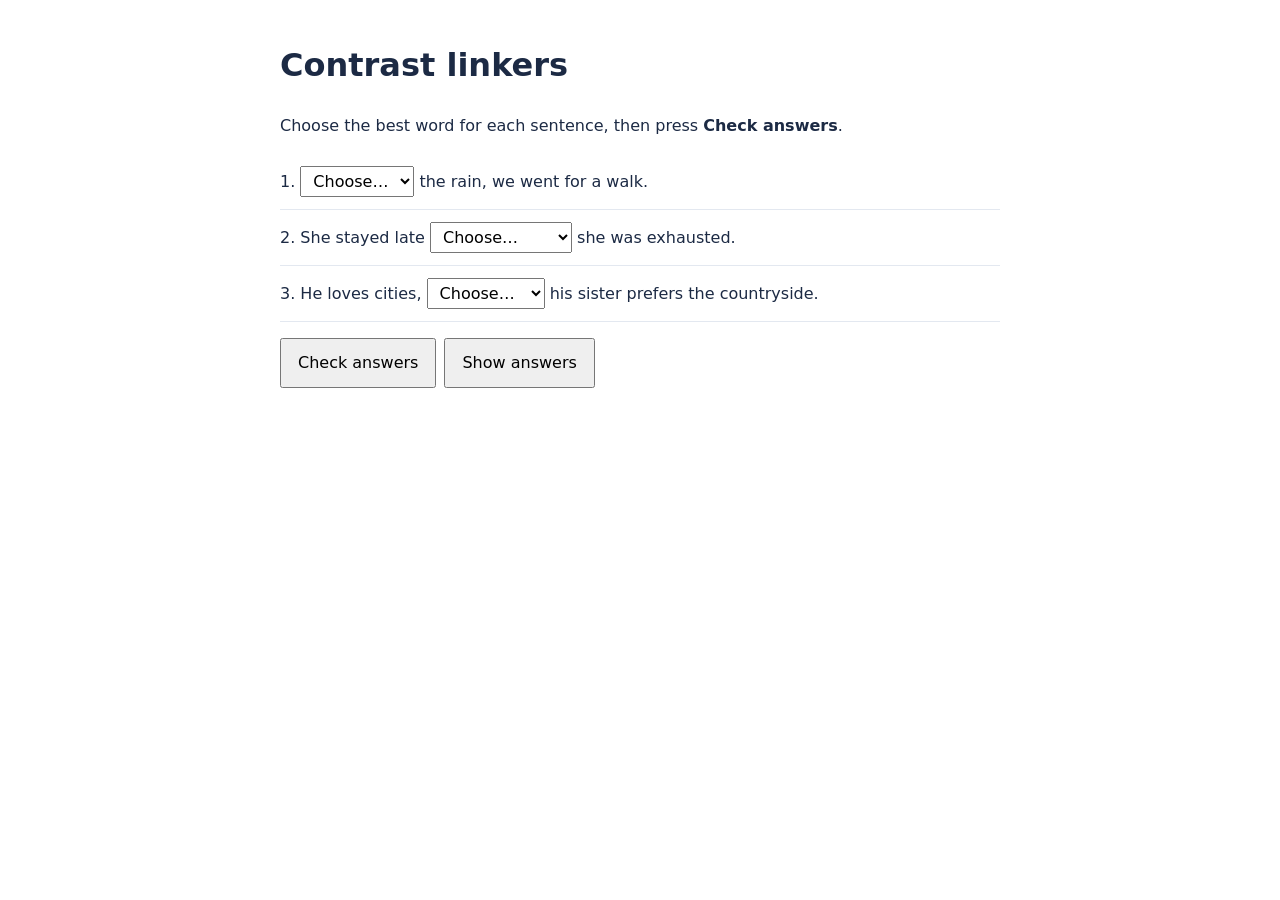
==== exercise-kit/example-exercise.html @ fbda2794 "Add the English studio website Static site for GitHub Pages: student area (classes, lessons, exercis" ====
<!DOCTYPE html>
<html lang="en">
<head>
<meta charset="utf-8">
<meta name="viewport" content="width=device-width, initial-scale=1">
<title>Example: contrast linkers</title>
<style>
  body { font-family: system-ui, sans-serif; max-width: 720px; margin: 40px auto; padding: 0 20px; color: #1c2a44; line-height: 1.6; }
  .q { padding: 12px 0; border-bottom: 1px solid #e3e8f0; }
  select { font: inherit; padding: 4px 8px; }
  .ok { color: #1a7f52; } .no { color: #c23a52; }
  button { font: inherit; padding: 10px 16px; margin-right: 8px; cursor: pointer; }
  #score { font-weight: 600; margin-top: 16px; }
</style>
</head>
<body>
<h1>Contrast linkers</h1>
<p>Choose the best word for each sentence, then press <strong>Check answers</strong>.</p>
<div id="items"></div>
<p><button id="check">Check answers</button><button id="show">Show answers</button></p>
<p id="score"></p>

<!-- 1. This line lets the exercise report its score to the website. -->
<script src="https://dasha-english-teacher.github.io/assets/report.js"></script>
<script>
  const items = [
    { before: '', after: ' the rain, we went for a walk.', options: ['Despite', 'Although', 'Whereas'], answer: 'Despite' },
    { before: 'She stayed late ', after: ' she was exhausted.', options: ['despite', 'even though', 'nevertheless'], answer: 'even though' },
    { before: 'He loves cities, ', after: ' his sister prefers the countryside.', options: ['whereas', 'despite', 'in spite of'], answer: 'whereas' },
  ];
  const box = document.getElementById('items');
  items.forEach((it, i) => {
    const div = document.createElement('div');
    div.className = 'q';
    div.innerHTML = `${i + 1}. ${it.before}<select id="s${i}"><option value="">Choose…</option>${it.options.map((o) => `<option>${o}</option>`).join('')}</select>${it.after} <span id="r${i}"></span>`;
    box.append(div);
  });

  document.getElementById('check').addEventListener('click', () => {
    let correct = 0;
    const answers = items.map((it, i) => {
      const value = document.getElementById('s' + i).value;
      const ok = value === it.answer;
      if (ok) correct++;
      const mark = document.getElementById('r' + i);
      mark.textContent = ok ? '✓' : '✗';
      mark.className = ok ? 'ok' : 'no';
      return { q: `${it.before}___${it.after}`, a: value, ok };
    });
    document.getElementById('score').textContent = `Score: ${correct} / ${items.length}`;
    // 2. Tell the website the score (and the answers).
    if (window.reportResult) reportResult(correct, items.length, answers);
  });

  document.getElementById('show').addEventListener('click', () => {
    // 3. Tell the website the student opened the answer key.
    if (window.reportAnswerKeyShown) reportAnswerKeyShown();
    items.forEach((it, i) => { document.getElementById('s' + i).value = it.answer; });
  });
</script>
</body>
</html>
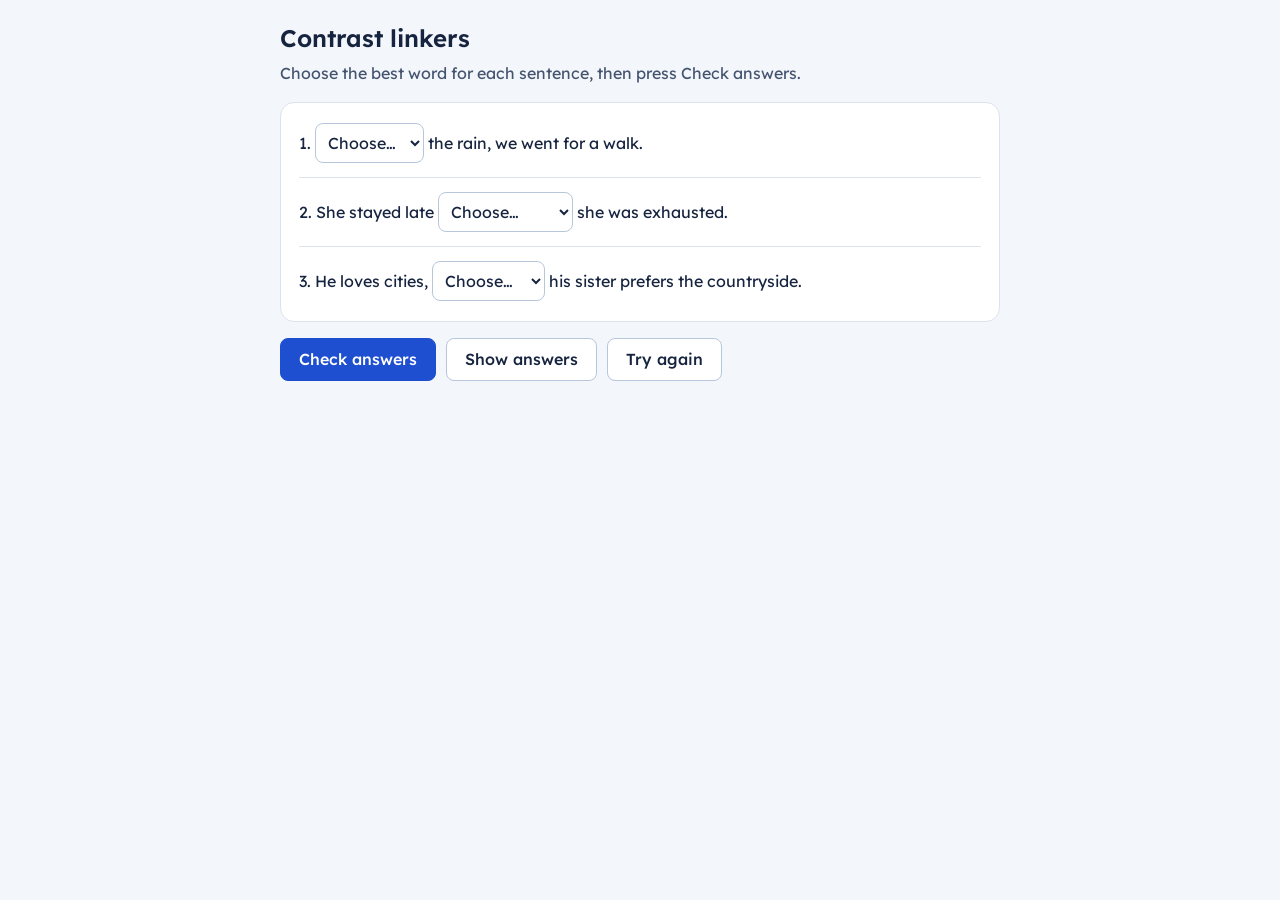
==== commit 1157e51f: "Exercise kit: full instructions for ChatGPT and an example in the website's style Co-Authored-By: Cl" ====
--- a/exercise-kit/example-exercise.html
+++ b/exercise-kit/example-exercise.html
@@ -3,25 +3,44 @@
 <head>
 <meta charset="utf-8">
 <meta name="viewport" content="width=device-width, initial-scale=1">
-<title>Example: contrast linkers</title>
+<title>Contrast linkers</title>
+<link href="https://fonts.googleapis.com/css2?family=Lexend:wght@400;500;600&display=swap" rel="stylesheet">
 <style>
-  body { font-family: system-ui, sans-serif; max-width: 720px; margin: 40px auto; padding: 0 20px; color: #1c2a44; line-height: 1.6; }
-  .q { padding: 12px 0; border-bottom: 1px solid #e3e8f0; }
-  select { font: inherit; padding: 4px 8px; }
-  .ok { color: #1a7f52; } .no { color: #c23a52; }
-  button { font: inherit; padding: 10px 16px; margin-right: 8px; cursor: pointer; }
-  #score { font-weight: 600; margin-top: 16px; }
+  * { box-sizing: border-box; }
+  body { margin: 0; background: #f3f6fb; color: #16243f; font: 16px/1.55 'Lexend', system-ui, sans-serif; }
+  main { max-width: 760px; margin: 0 auto; padding: 20px; }
+  h1 { font-size: 1.5rem; font-weight: 600; margin: 0 0 4px; }
+  .lead { color: #44546f; margin: 0 0 16px; }
+  .card { background: #fff; border: 1px solid #dbe3ef; border-radius: 14px; padding: 6px 18px; }
+  .q { padding: 14px 0; border-bottom: 1px solid #dbe3ef; }
+  .q:last-child { border-bottom: 0; }
+  select { font: inherit; min-height: 40px; padding: 4px 8px; border: 1px solid #b8c6db; border-radius: 8px; background: #fff; color: inherit; }
+  select.ok { border-color: #1a7f52; background: #e2f3ea; }
+  select.no { border-color: #d94a61; background: #fbe5e9; }
+  .mark { font-weight: 600; margin-left: 6px; }
+  .mark.ok { color: #1a7f52; } .mark.no { color: #d94a61; }
+  .actions { display: flex; flex-wrap: wrap; gap: 10px; margin: 16px 0; }
+  button { font: inherit; font-weight: 500; min-height: 42px; padding: 8px 18px; border-radius: 8px; cursor: pointer; border: 1px solid #b8c6db; background: #fff; color: #16243f; }
+  button.primary { background: #1f4fd1; border-color: #1f4fd1; color: #fff; }
+  button.primary:hover { background: #163ca3; }
+  :focus-visible { outline: 2px solid #1f4fd1; outline-offset: 2px; }
+  #score { font-weight: 600; font-size: 1.1rem; }
+  @media (max-width: 480px) { main { padding: 12px; } .card { padding: 4px 12px; } }
 </style>
 </head>
 <body>
-<h1>Contrast linkers</h1>
-<p>Choose the best word for each sentence, then press <strong>Check answers</strong>.</p>
-<div id="items"></div>
-<p><button id="check">Check answers</button><button id="show">Show answers</button></p>
-<p id="score"></p>
+<main>
+  <h1>Contrast linkers</h1>
+  <p class="lead">Choose the best word for each sentence, then press Check answers.</p>
+  <div class="card" id="items"></div>
+  <div class="actions">
+    <button class="primary" id="check">Check answers</button>
+    <button id="show">Show answers</button>
+    <button id="again">Try again</button>
+  </div>
+  <p id="score" aria-live="polite"></p>
+</main>
 
-<!-- 1. This line lets the exercise report its score to the website. -->
-<script src="https://dasha-english-teacher.github.io/assets/report.js"></script>
 <script>
   const items = [
     { before: '', after: ' the rain, we went for a walk.', options: ['Despite', 'Although', 'Whereas'], answer: 'Despite' },
@@ -32,31 +51,40 @@
   items.forEach((it, i) => {
     const div = document.createElement('div');
     div.className = 'q';
-    div.innerHTML = `${i + 1}. ${it.before}<select id="s${i}"><option value="">Choose…</option>${it.options.map((o) => `<option>${o}</option>`).join('')}</select>${it.after} <span id="r${i}"></span>`;
+    div.innerHTML = `<label for="s${i}">${i + 1}. ${it.before}</label><select id="s${i}"><option value="">Choose…</option>${it.options.map((o) => `<option>${o}</option>`).join('')}</select>${it.after}<span class="mark" id="r${i}"></span>`;
     box.append(div);
   });
 
   document.getElementById('check').addEventListener('click', () => {
     let correct = 0;
     const answers = items.map((it, i) => {
-      const value = document.getElementById('s' + i).value;
-      const ok = value === it.answer;
+      const sel = document.getElementById('s' + i);
+      const ok = sel.value === it.answer;
       if (ok) correct++;
+      sel.className = ok ? 'ok' : 'no';
       const mark = document.getElementById('r' + i);
       mark.textContent = ok ? '✓' : '✗';
-      mark.className = ok ? 'ok' : 'no';
-      return { q: `${it.before}___${it.after}`, a: value, ok };
+      mark.className = 'mark ' + (ok ? 'ok' : 'no');
+      return { q: `${i + 1}. ${it.before}___${it.after}`, a: sel.value, ok };
     });
     document.getElementById('score').textContent = `Score: ${correct} / ${items.length}`;
-    // 2. Tell the website the score (and the answers).
     if (window.reportResult) reportResult(correct, items.length, answers);
   });
 
   document.getElementById('show').addEventListener('click', () => {
-    // 3. Tell the website the student opened the answer key.
     if (window.reportAnswerKeyShown) reportAnswerKeyShown();
     items.forEach((it, i) => { document.getElementById('s' + i).value = it.answer; });
   });
+
+  document.getElementById('again').addEventListener('click', () => {
+    items.forEach((it, i) => {
+      document.getElementById('s' + i).value = '';
+      document.getElementById('s' + i).className = '';
+      document.getElementById('r' + i).textContent = '';
+    });
+    document.getElementById('score').textContent = '';
+  });
 </script>
+<script src="https://dashaenglish.com/assets/report.js"></script>
 </body>
 </html>
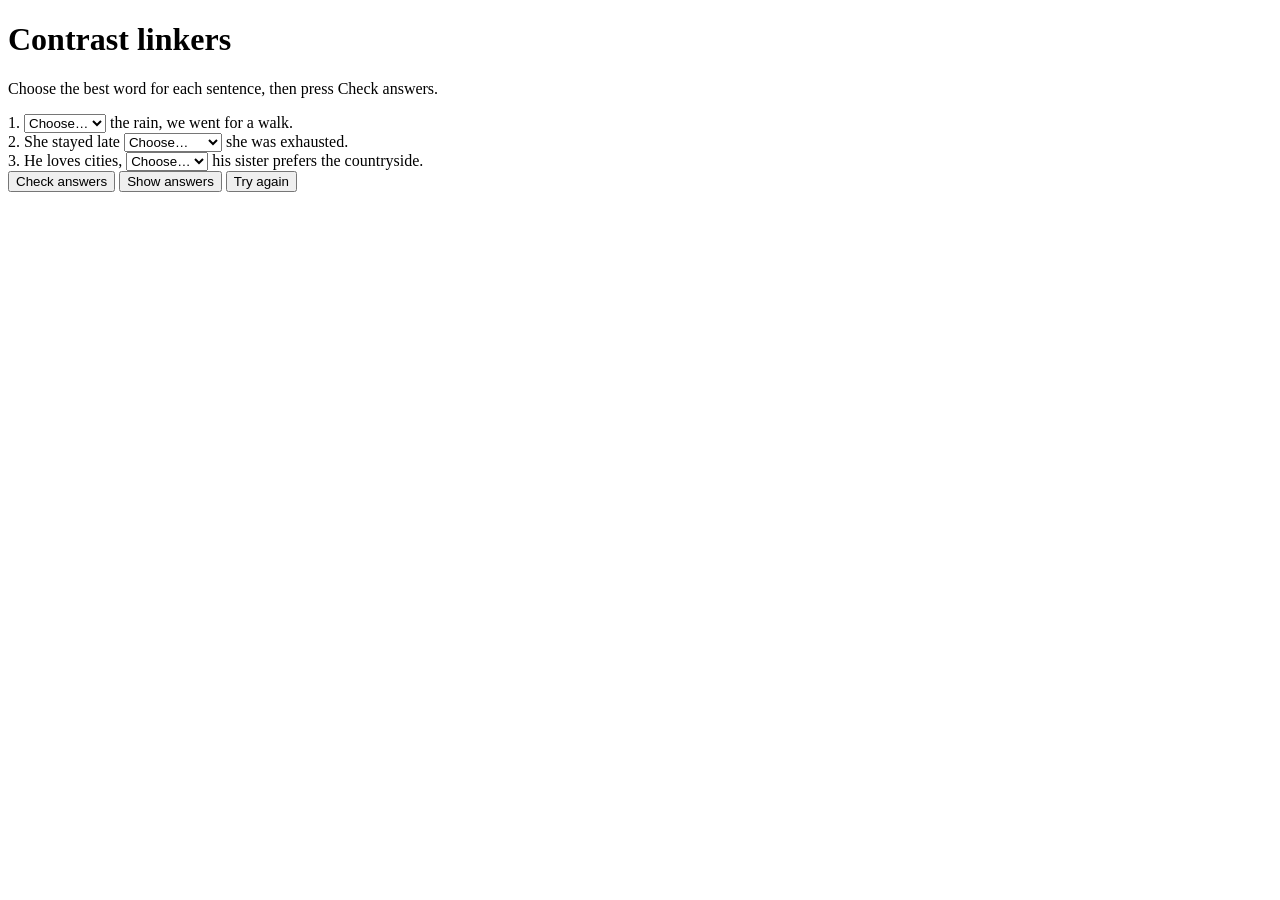
==== commit 134b3469: "Handover: guide and ChatGPT instructions, one theme for the site and exercises - docs/WEBSITE-GUIDE." ====
--- a/exercise-kit/example-exercise.html
+++ b/exercise-kit/example-exercise.html
@@ -4,41 +4,25 @@
 <meta charset="utf-8">
 <meta name="viewport" content="width=device-width, initial-scale=1">
 <title>Contrast linkers</title>
-<link href="https://fonts.googleapis.com/css2?family=Lexend:wght@400;500;600&display=swap" rel="stylesheet">
+<!-- The shared look: fonts, the website's theme, and ready parts for exercises. -->
+<link rel="stylesheet" href="https://fonts.googleapis.com/css2?family=Caveat:wght@700&family=Lexend:wght@400;500;600&display=swap">
+<link rel="stylesheet" href="https://dashaenglish.com/assets/theme.css">
+<link rel="stylesheet" href="https://dashaenglish.com/assets/exercise.css">
 <style>
-  * { box-sizing: border-box; }
-  body { margin: 0; background: #f3f6fb; color: #16243f; font: 16px/1.55 'Lexend', system-ui, sans-serif; }
-  main { max-width: 760px; margin: 0 auto; padding: 20px; }
-  h1 { font-size: 1.5rem; font-weight: 600; margin: 0 0 4px; }
-  .lead { color: #44546f; margin: 0 0 16px; }
-  .card { background: #fff; border: 1px solid #dbe3ef; border-radius: 14px; padding: 6px 18px; }
-  .q { padding: 14px 0; border-bottom: 1px solid #dbe3ef; }
-  .q:last-child { border-bottom: 0; }
-  select { font: inherit; min-height: 40px; padding: 4px 8px; border: 1px solid #b8c6db; border-radius: 8px; background: #fff; color: inherit; }
-  select.ok { border-color: #1a7f52; background: #e2f3ea; }
-  select.no { border-color: #d94a61; background: #fbe5e9; }
-  .mark { font-weight: 600; margin-left: 6px; }
-  .mark.ok { color: #1a7f52; } .mark.no { color: #d94a61; }
-  .actions { display: flex; flex-wrap: wrap; gap: 10px; margin: 16px 0; }
-  button { font: inherit; font-weight: 500; min-height: 42px; padding: 8px 18px; border-radius: 8px; cursor: pointer; border: 1px solid #b8c6db; background: #fff; color: #16243f; }
-  button.primary { background: #1f4fd1; border-color: #1f4fd1; color: #fff; }
-  button.primary:hover { background: #163ca3; }
-  :focus-visible { outline: 2px solid #1f4fd1; outline-offset: 2px; }
-  #score { font-weight: 600; font-size: 1.1rem; }
-  @media (max-width: 480px) { main { padding: 12px; } .card { padding: 4px 12px; } }
+  /* Only what is special to this exercise goes here. */
 </style>
 </head>
 <body>
-<main>
+<main class="ex">
   <h1>Contrast linkers</h1>
-  <p class="lead">Choose the best word for each sentence, then press Check answers.</p>
+  <p class="ex-lead">Choose the best word for each sentence, then press Check answers.</p>
   <div class="card" id="items"></div>
-  <div class="actions">
-    <button class="primary" id="check">Check answers</button>
-    <button id="show">Show answers</button>
-    <button id="again">Try again</button>
+  <div class="ex-actions">
+    <button class="btn btn-primary" id="check">Check answers</button>
+    <button class="btn" id="show">Show answers</button>
+    <button class="btn" id="again">Try again</button>
   </div>
-  <p id="score" aria-live="polite"></p>
+  <p id="score" class="score" aria-live="polite"></p>
 </main>
 
 <script>
@@ -47,42 +31,47 @@
     { before: 'She stayed late ', after: ' she was exhausted.', options: ['despite', 'even though', 'nevertheless'], answer: 'even though' },
     { before: 'He loves cities, ', after: ' his sister prefers the countryside.', options: ['whereas', 'despite', 'in spite of'], answer: 'whereas' },
   ];
-  const box = document.getElementById('items');
+  const $ = (id) => document.getElementById(id);
+
   items.forEach((it, i) => {
     const div = document.createElement('div');
     div.className = 'q';
-    div.innerHTML = `<label for="s${i}">${i + 1}. ${it.before}</label><select id="s${i}"><option value="">Choose…</option>${it.options.map((o) => `<option>${o}</option>`).join('')}</select>${it.after}<span class="mark" id="r${i}"></span>`;
-    box.append(div);
+    div.innerHTML = `<label for="s${i}"><span class="q-num">${i + 1}.</span> ${it.before}</label>`
+      + `<select id="s${i}"><option value="">Choose…</option>${it.options.map((o) => `<option>${o}</option>`).join('')}</select>`
+      + `${it.after}<span class="mark" id="r${i}"></span>`;
+    $('items').append(div);
   });
 
-  document.getElementById('check').addEventListener('click', () => {
+  $('check').addEventListener('click', () => {
     let correct = 0;
     const answers = items.map((it, i) => {
-      const sel = document.getElementById('s' + i);
+      const sel = $('s' + i);
       const ok = sel.value === it.answer;
       if (ok) correct++;
-      sel.className = ok ? 'ok' : 'no';
-      const mark = document.getElementById('r' + i);
-      mark.textContent = ok ? '✓' : '✗';
-      mark.className = 'mark ' + (ok ? 'ok' : 'no');
+      sel.classList.toggle('is-right', ok);
+      sel.classList.toggle('is-wrong', !ok);
+      $('r' + i).textContent = ok ? '✓' : '✗';
+      $('r' + i).className = 'mark ' + (ok ? 'is-right' : 'is-wrong');
       return { q: `${i + 1}. ${it.before}___${it.after}`, a: sel.value, ok };
     });
-    document.getElementById('score').textContent = `Score: ${correct} / ${items.length}`;
+    $('score').textContent = `Score: ${correct} / ${items.length}`;
+    // Tell the website the score and the answers.
     if (window.reportResult) reportResult(correct, items.length, answers);
   });
 
-  document.getElementById('show').addEventListener('click', () => {
+  $('show').addEventListener('click', () => {
+    // Tell the website the student opened the answers.
     if (window.reportAnswerKeyShown) reportAnswerKeyShown();
-    items.forEach((it, i) => { document.getElementById('s' + i).value = it.answer; });
+    items.forEach((it, i) => { $('s' + i).value = it.answer; });
   });
 
-  document.getElementById('again').addEventListener('click', () => {
+  $('again').addEventListener('click', () => {
     items.forEach((it, i) => {
-      document.getElementById('s' + i).value = '';
-      document.getElementById('s' + i).className = '';
-      document.getElementById('r' + i).textContent = '';
+      $('s' + i).value = '';
+      $('s' + i).classList.remove('is-right', 'is-wrong');
+      $('r' + i).textContent = '';
     });
-    document.getElementById('score').textContent = '';
+    $('score').textContent = '';
   });
 </script>
 <script src="https://dashaenglish.com/assets/report.js"></script>
